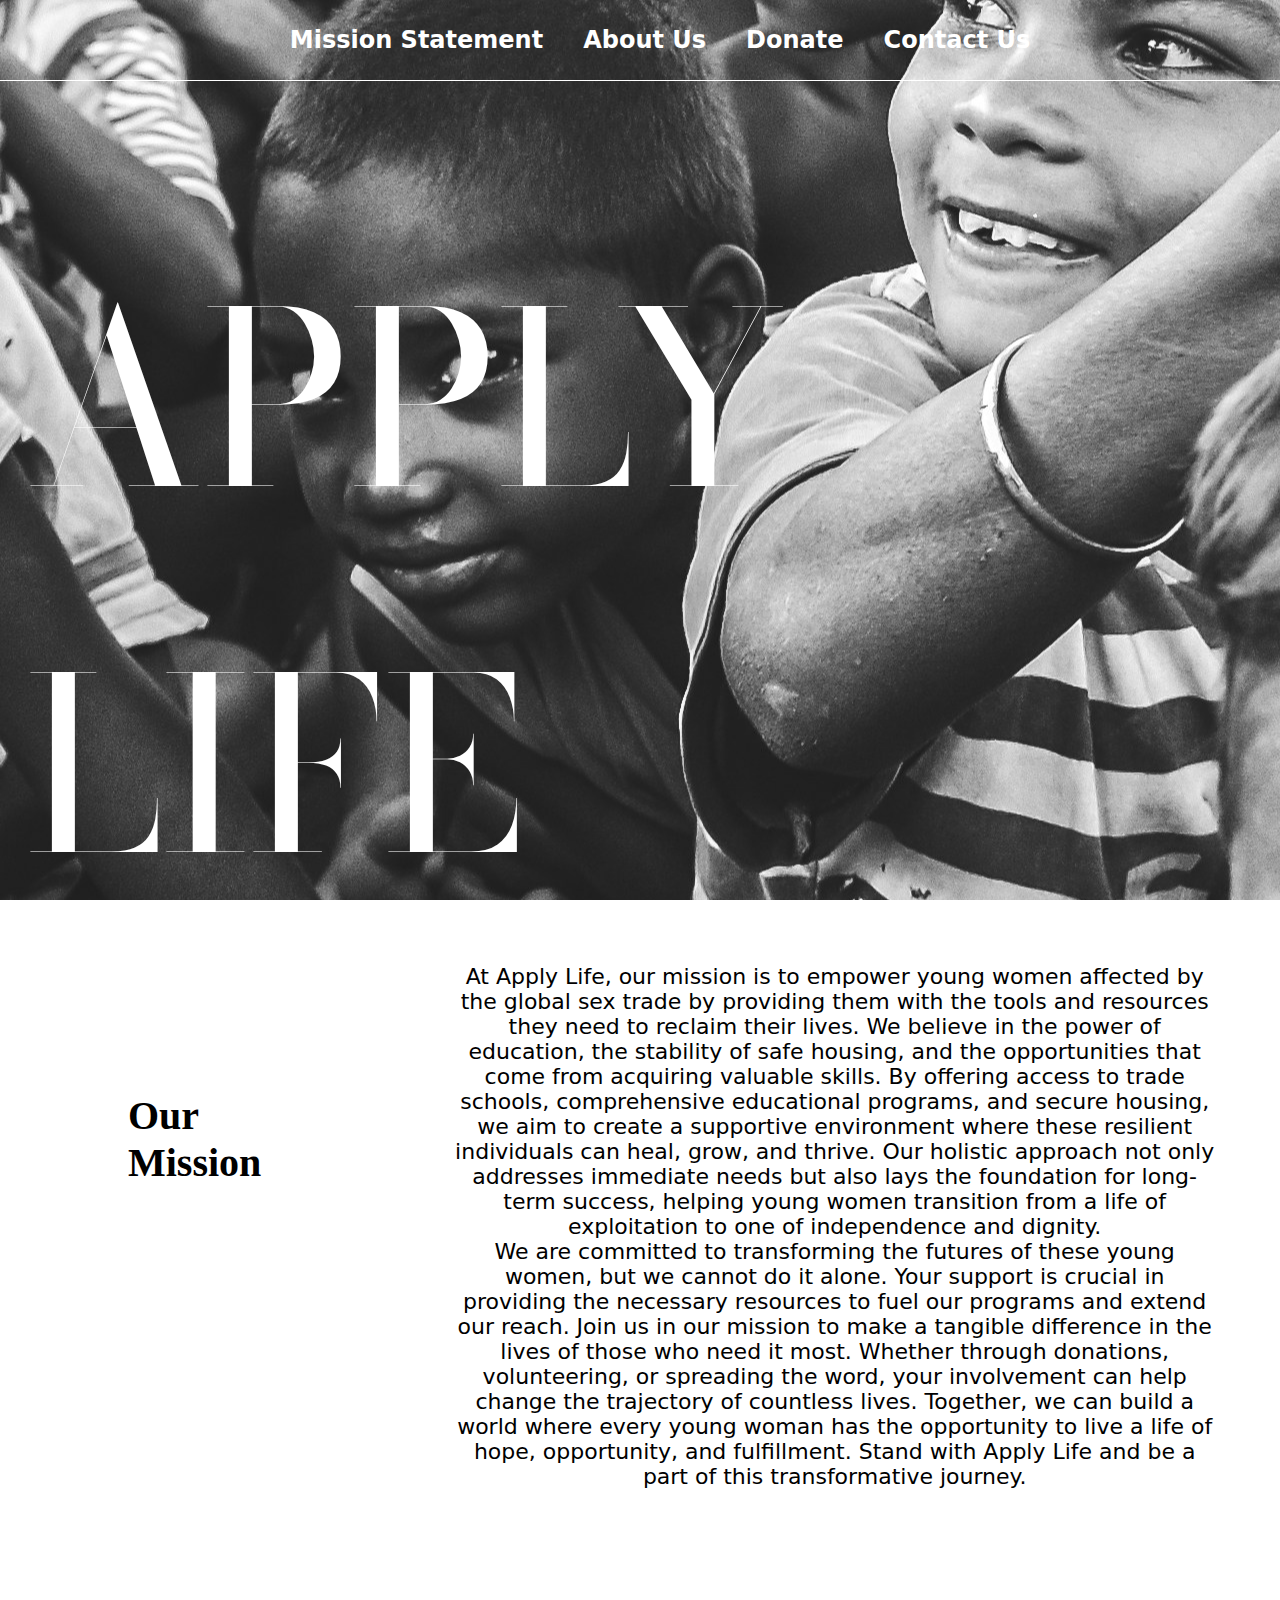
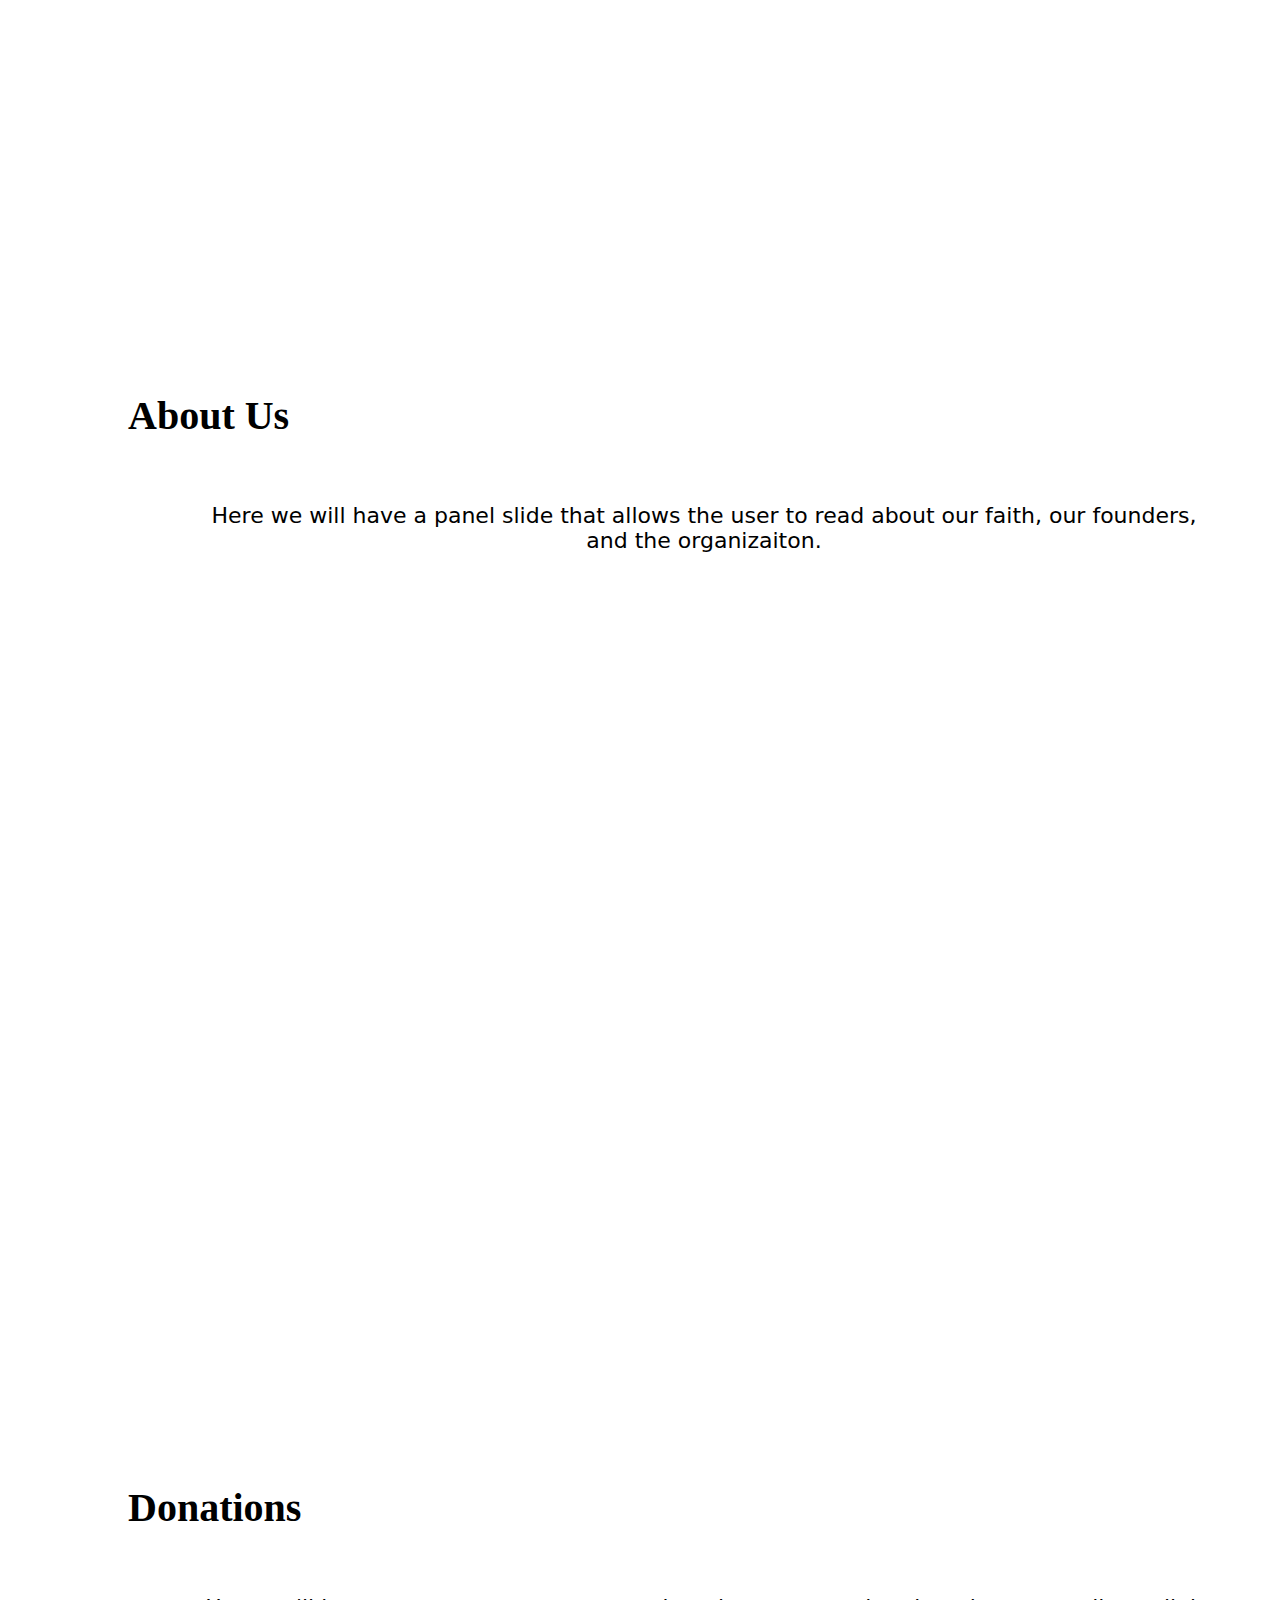
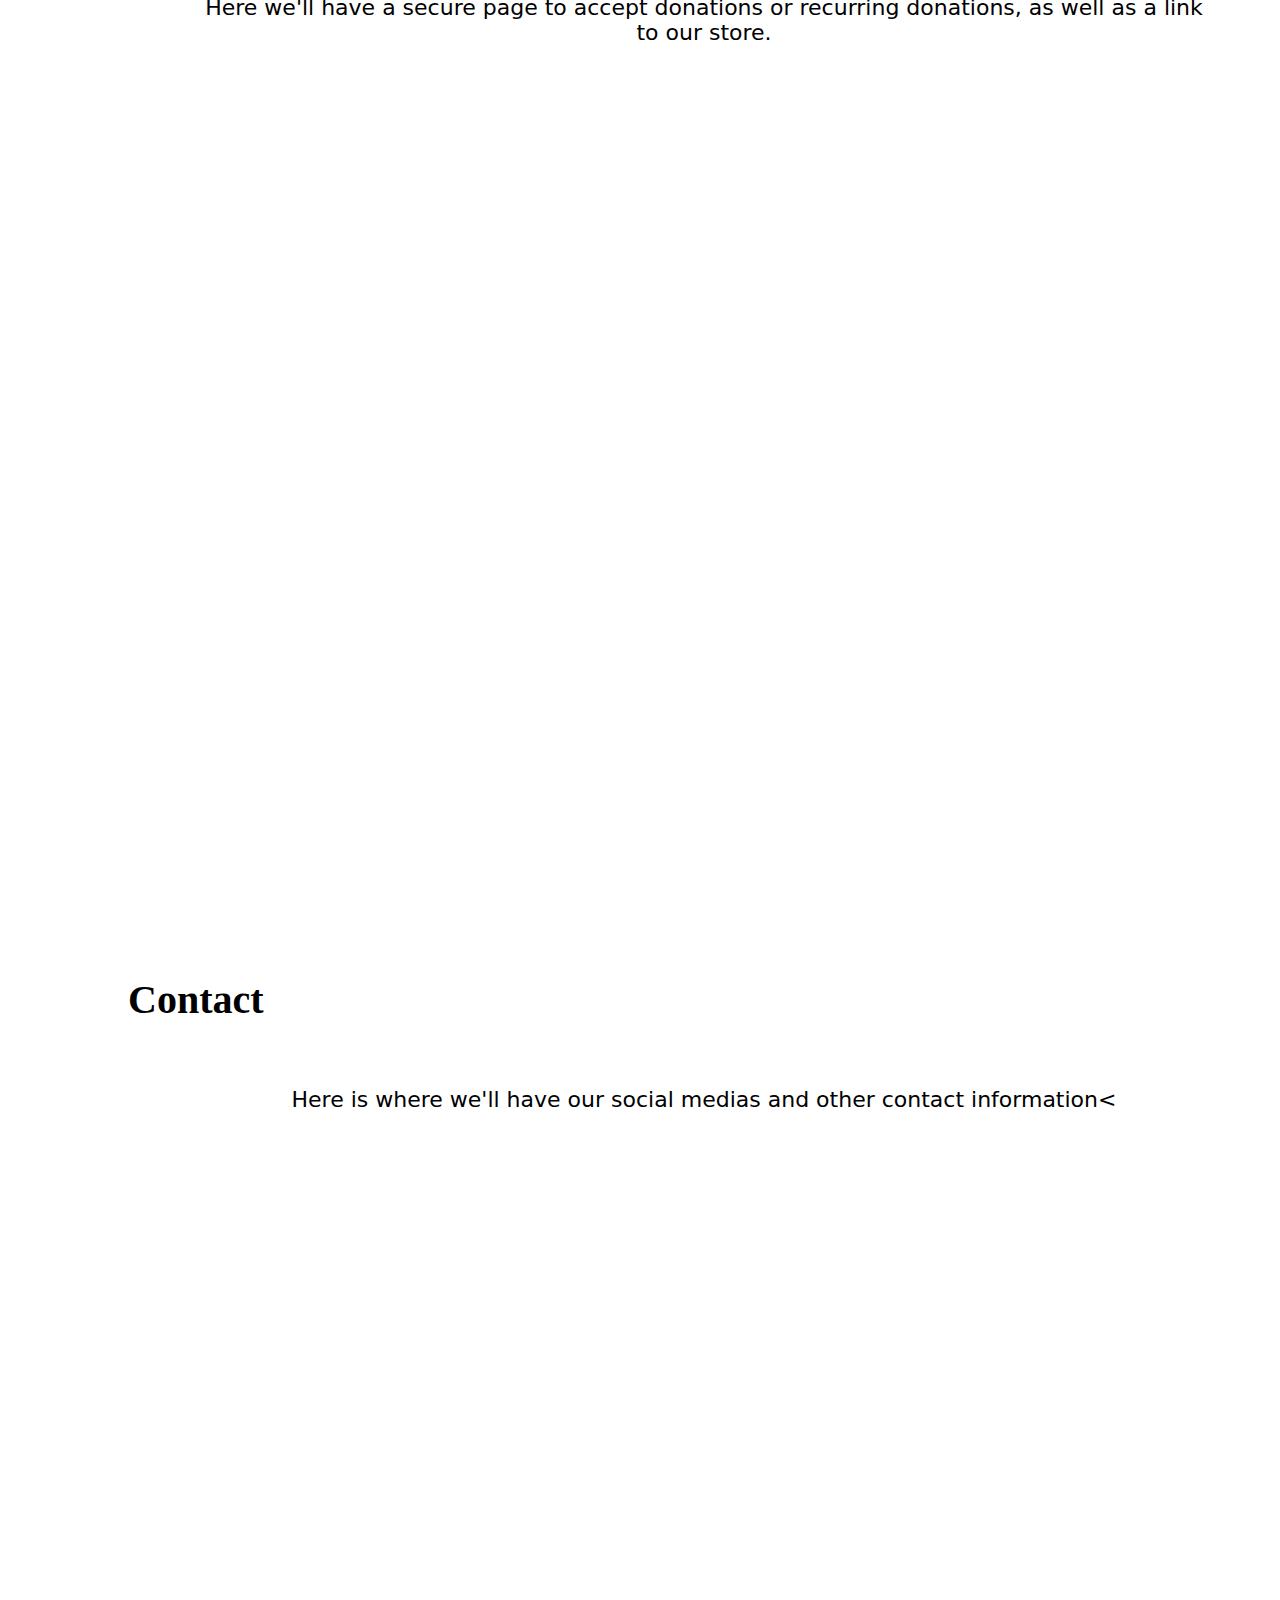
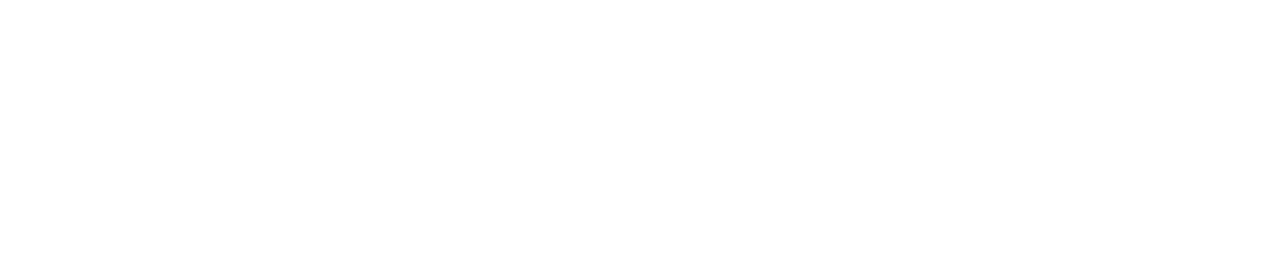
==== main.html @ 0bd79c7b "Add files via upload" ====
<!DOCTYPE html>
<html lang="en">
<head>
    <meta charset="UTF-8">
    <meta name="viewport" content="width=device-width, initial-scale=1.0">
    <title>Apply Life</title>
    <link rel="stylesheet" href="mainstyles.css">
    <link rel="preconnect" href="https://fonts.googleapis.com">
    <link rel="preconnect" href="https://fonts.gstatic.com" crossorigin>
    <link href="https://fonts.googleapis.com/css2?family=Quicksand:wght@300..700&display=swap" rel="stylesheet">
    <link rel="preconnect" href="https://fonts.googleapis.com">
    <link rel="preconnect" href="https://fonts.gstatic.com" crossorigin>
    <link href="https://fonts.googleapis.com/css2?family=Bodoni+Moda+SC:ital,opsz,wght@0,6..96,400..900;1,6..96,400..900&display=swap" rel="stylesheet">
    </head>
    <body>
        <section id="homepage">
            <div class="navbar">
                <ul>
                    <li><a href="/main.html#mission-statement">Mission Statement</a></li>
                    <li><a href="/main.html#about-us">About Us</a></li>
                    <li><a href="/main.html#donate">Donate</a></li>
                    <li><a href="/main.html#contact-us">Contact Us</a></li>
                </ul>
            </div>
            <h1 class="maintext">APPLY LIFE</h1>
            <p class="bottom-text">Breaking News: Our mission is to apply life... | Latest Update: New initiatives launched... | Contact us for more information...</p>
        </section>
        <section id="mission-statement">
            <h2 class="title">Our Mission</h2>
            <p class="our-mission">At Apply Life, our mission is to empower young women affected by the global sex trade by providing them with the tools and resources they need to reclaim their lives. We believe in the power of education, the stability of safe housing, and the opportunities that come from acquiring valuable skills. By offering access to trade schools, comprehensive educational programs, and secure housing, we aim to create a supportive environment where these resilient individuals can heal, grow, and thrive. Our holistic approach not only addresses immediate needs but also lays the foundation for long-term success, helping young women transition from a life of exploitation to one of independence and dignity. <br>

                We are committed to transforming the futures of these young women, but we cannot do it alone. Your support is crucial in providing the necessary resources to fuel our programs and extend our reach. Join us in our mission to make a tangible difference in the lives of those who need it most. Whether through donations, volunteering, or spreading the word, your involvement can help change the trajectory of countless lives. Together, we can build a world where every young woman has the opportunity to live a life of hope, opportunity, and fulfillment. Stand with Apply Life and be a part of this transformative journey.</p>
        </section>
        <section id="about-us">
            <h2 class="title">About Us</h2>
            <p class="our-mission">Here we will have a panel slide that allows the user to read about our faith, our founders, and the organizaiton.</p>
        </section>
        <section id="donate">
            <h2 class="title">Donations</h2>
            <p class="our-mission">Here we'll have a secure page to accept donations or recurring donations, as well as a link to our store. </p>
        </section>
        <section id="contact-us">
            <h2 class="title">Contact</h2>
            <p class="our-mission">Here is where we'll have our social medias and other contact information<</p>
        </section>
    </body>
</html>
---- mainstyles.css ----
body, html {
    margin: 0;
    padding: 0;
}

#homepage {
    position: relative;
    background-image: url('background3.jpg');
    background-repeat: no-repeat;
    background-position: center;
    object-fit: cover;
    width: 100vw;
    height: 100vh;
    display: flex;
    flex-direction: column;
    font-family: system-ui, -apple-system, BlinkMacSystemFont, 'Segoe UI', Roboto, Oxygen, Ubuntu, Cantarell, 'Open Sans', 'Helvetica Neue', sans-serif;
}

.navbar {
    position: relative;
    top: 0;
    width: 100vw;
    background-color: transparent;
    display: flex;
    justify-content: center;
    right: 0;
    border-bottom: solid 1px white;
}

.navbar ul {
    list-style: none;
    display: flex;
    gap: 20px;
}

.navbar li {
    margin: 10px;
}

.navbar a {
    text-decoration: none;
    color: white;
    font-size: 24px;
    font-weight: bold;
}

.maintext {
    font-family: 'Bodoni Moda SC';
    font-weight: 200;
    font-size: 240px;
    position: relative;
    top: 15%;
    left: 2%;
    color: white;
    margin: 0;
    padding: 0;
}

.bottom-text {
    position: relative;
    color: white;
    top: 29%;
    left: 50%;
    transform: translateX(-50%);
    background-color: transparent;
    height: 50px;
    width: 100%;
    overflow: hidden;
    display: flex;
    align-items: center;
    text-align: center;
    justify-content: center;
    border-top: solid 1px white;
    font-family: system-ui, -apple-system, BlinkMacSystemFont, 'Segoe UI', Roboto, Oxygen, Ubuntu, Cantarell, 'Open Sans', 'Helvetica Neue', sans-serif;
}    

#mission-statement {
    position: relative;
    height: 100vh;
    width: 100vw;
    background-color: white;
    display: flex;
    flex-direction: row;
}

.title {
    font-size: 40px;
    margin-left: 10%;
    margin-top: 15%;
}

.our-mission {
    font-family: system-ui, -apple-system, BlinkMacSystemFont, 'Segoe UI', Roboto, Oxygen, Ubuntu, Cantarell, 'Open Sans', 'Helvetica Neue', sans-serif;
    color: black;
    font-size: 22px;
    align-items: center;
    text-align: center;
    margin-left: 15%;
    margin-right: 5%;
    margin-top: 5%;
    margin-bottom: 5%;
}

#about-us {
    position: relative;
    height: 100vh;
    width: 100vw;
}

#donate {
    position: relative;
    height: 100vh;
    width: 100vw;
}

#contact-us {
    position: relative;
    height: 100vh;
    width: 100vw;
}
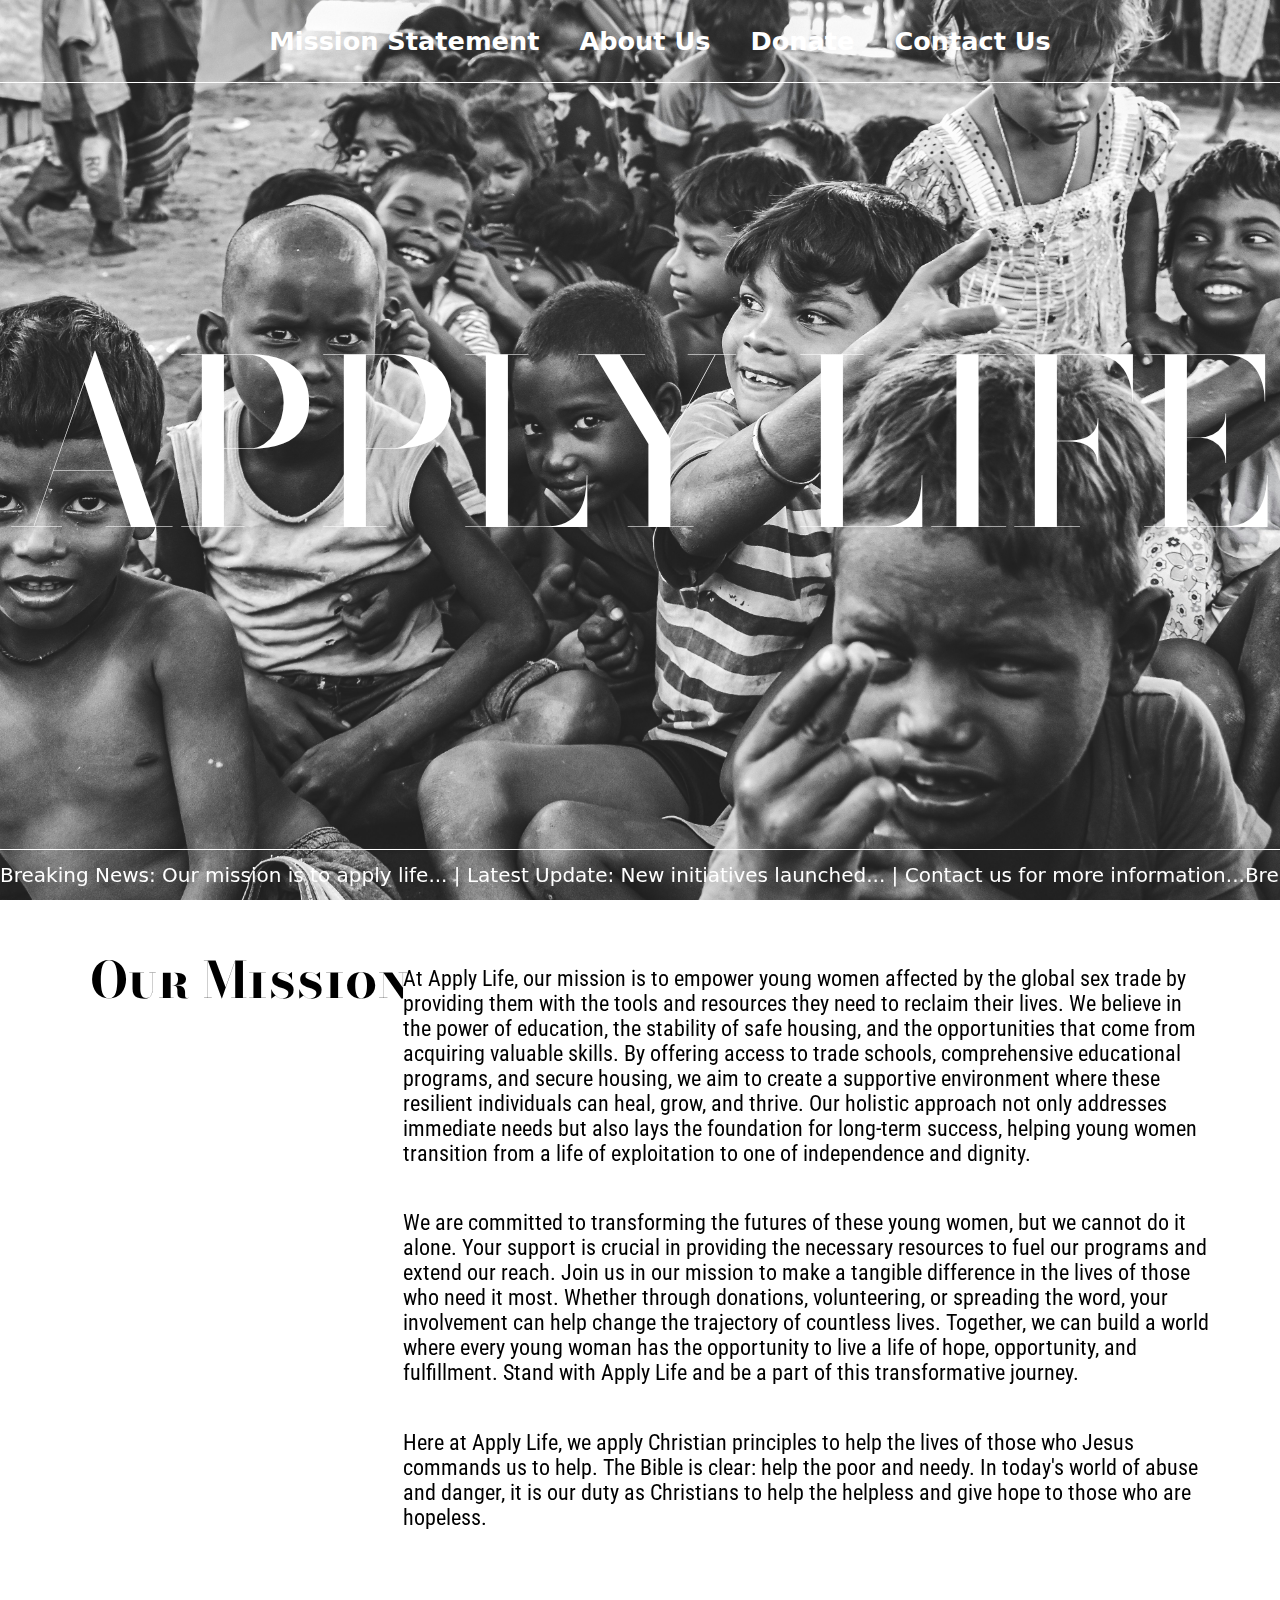
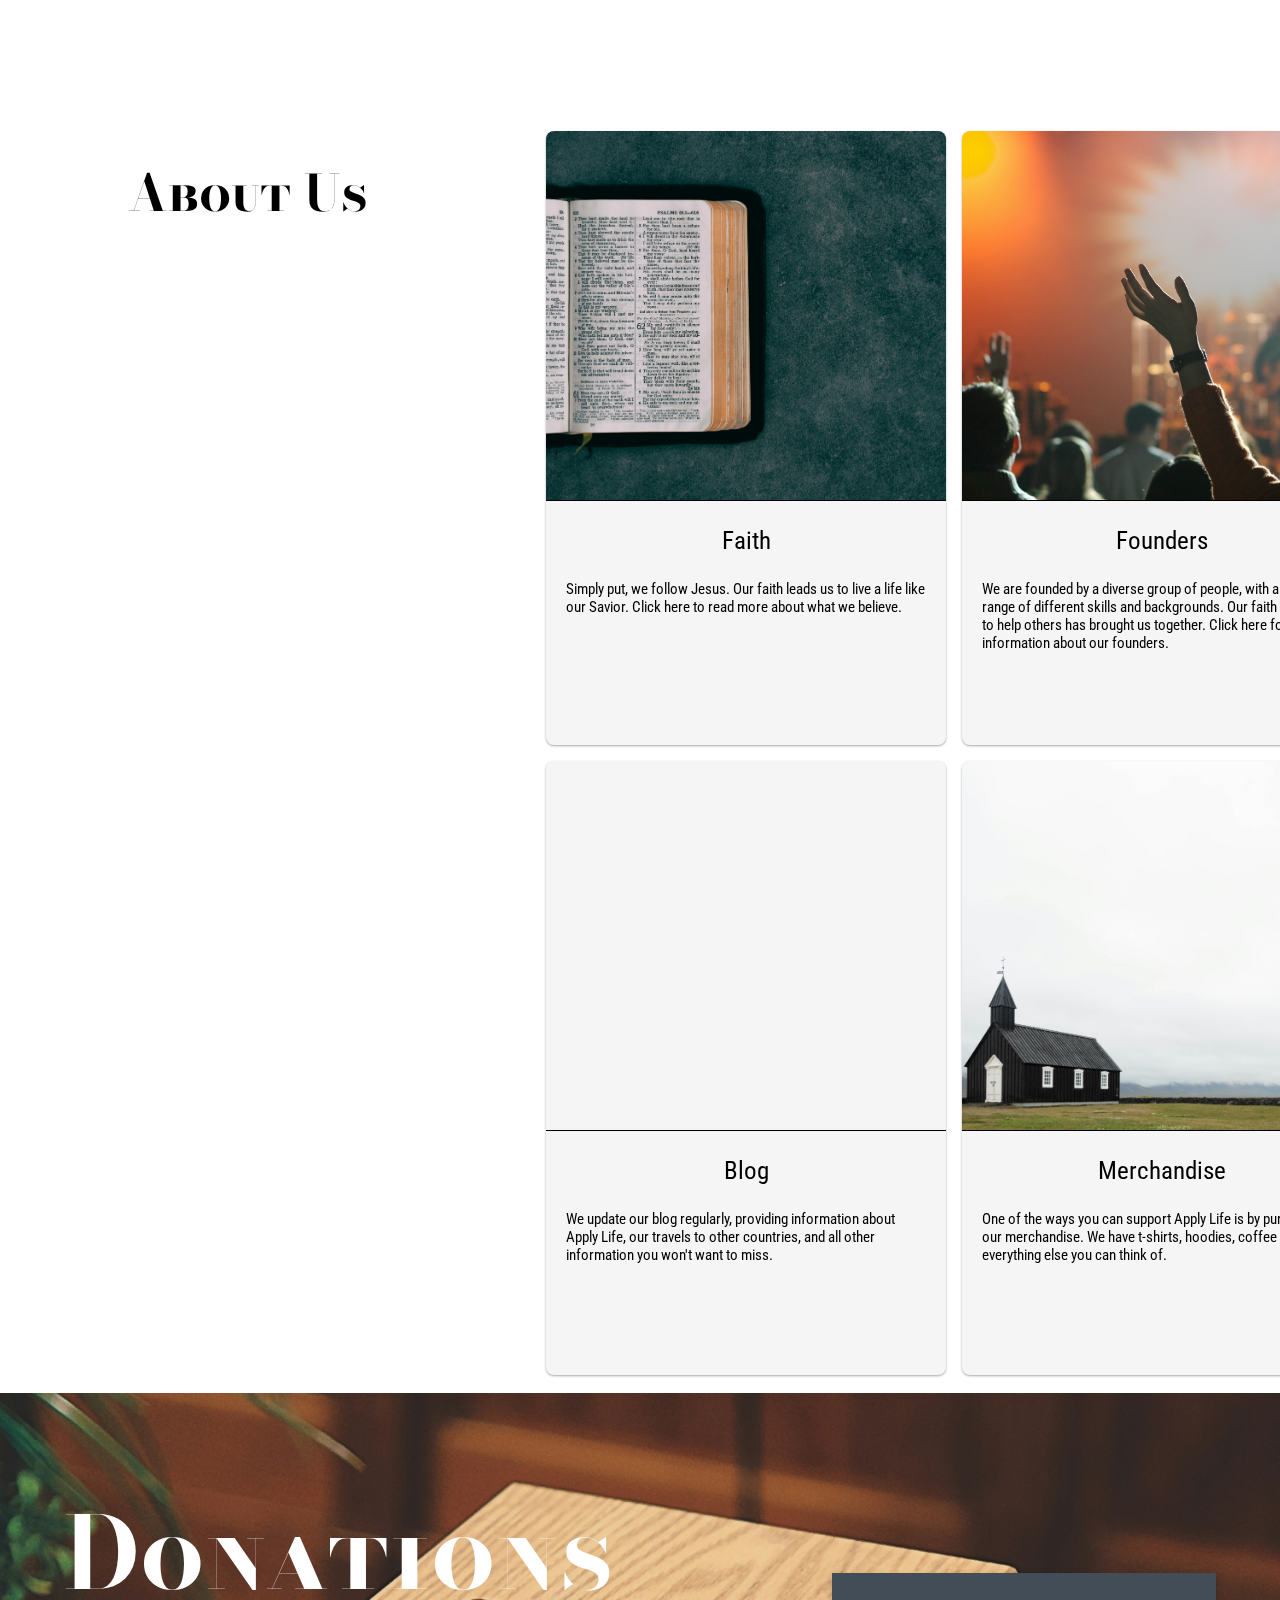
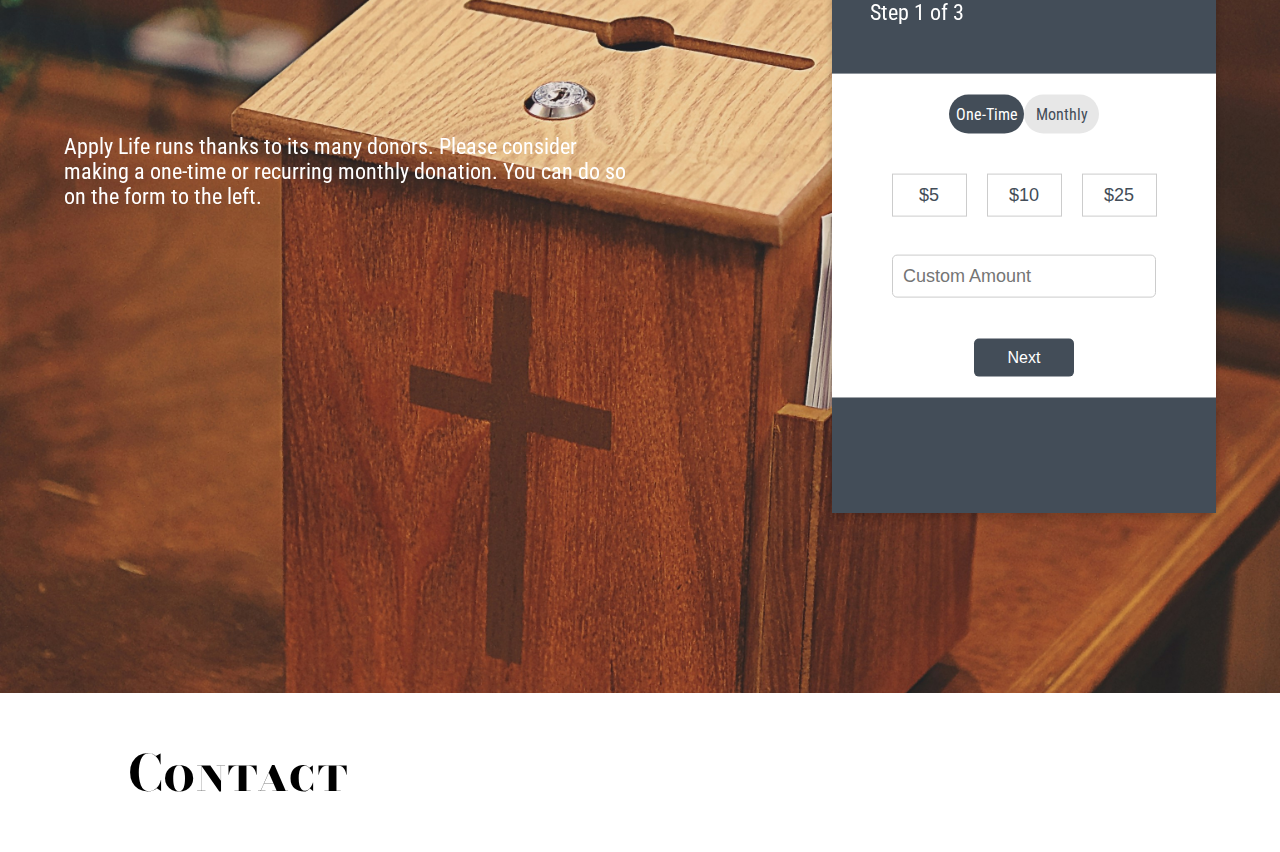
==== commit 02418ceb: "Add files via upload" ====
--- a/main.html
+++ b/main.html
@@ -1,16 +1,19 @@
 <!DOCTYPE html>
 <html lang="en">
-<head>
-    <meta charset="UTF-8">
-    <meta name="viewport" content="width=device-width, initial-scale=1.0">
-    <title>Apply Life</title>
-    <link rel="stylesheet" href="mainstyles.css">
-    <link rel="preconnect" href="https://fonts.googleapis.com">
-    <link rel="preconnect" href="https://fonts.gstatic.com" crossorigin>
-    <link href="https://fonts.googleapis.com/css2?family=Quicksand:wght@300..700&display=swap" rel="stylesheet">
-    <link rel="preconnect" href="https://fonts.googleapis.com">
-    <link rel="preconnect" href="https://fonts.gstatic.com" crossorigin>
-    <link href="https://fonts.googleapis.com/css2?family=Bodoni+Moda+SC:ital,opsz,wght@0,6..96,400..900;1,6..96,400..900&display=swap" rel="stylesheet">
+    <head>
+        <meta charset="UTF-8">
+        <meta name="viewport" content="width=device-width, initial-scale=1.0">
+        <title>Apply Life</title>
+        <link rel="stylesheet" href="mainstyles.css">
+        <link rel="preconnect" href="https://fonts.googleapis.com">
+        <link rel="preconnect" href="https://fonts.gstatic.com" crossorigin>
+        <link href="https://fonts.googleapis.com/css2?family=Bodoni+Moda+SC:ital,opsz,wght@0,6..96,400..900;1,6..96,400..900&display=swap" rel="stylesheet">
+        <link rel="preconnect" href="https://fonts.googleapis.com">
+        <link rel="preconnect" href="https://fonts.gstatic.com" crossorigin>
+        <link href="https://fonts.googleapis.com/css2?family=Oswald:wght@200..700&display=swap" rel="stylesheet">
+        <link rel="preconnect" href="https://fonts.googleapis.com">
+        <link rel="preconnect" href="https://fonts.gstatic.com" crossorigin>
+        <link href="https://fonts.googleapis.com/css2?family=Oswald:wght@200..700&family=Roboto+Condensed:ital,wght@0,100..900;1,100..900&display=swap" rel="stylesheet">    
     </head>
     <body>
         <section id="homepage">
@@ -23,25 +26,102 @@
                 </ul>
             </div>
             <h1 class="maintext">APPLY LIFE</h1>
-            <p class="bottom-text">Breaking News: Our mission is to apply life... | Latest Update: New initiatives launched... | Contact us for more information...</p>
+            <div class="loading-bar">
+                <div class="scrolling-text">
+                    <span>Breaking News: Our mission is to apply life... | Latest Update: New initiatives launched... | Contact us for more information...</span>
+                    <span>Breaking News: Our mission is to apply life... | Latest Update: New initiatives launched... | Contact us for more information...</span>
+                </div>
+            </div>
         </section>
-        <section id="mission-statement">
-            <h2 class="title">Our Mission</h2>
-            <p class="our-mission">At Apply Life, our mission is to empower young women affected by the global sex trade by providing them with the tools and resources they need to reclaim their lives. We believe in the power of education, the stability of safe housing, and the opportunities that come from acquiring valuable skills. By offering access to trade schools, comprehensive educational programs, and secure housing, we aim to create a supportive environment where these resilient individuals can heal, grow, and thrive. Our holistic approach not only addresses immediate needs but also lays the foundation for long-term success, helping young women transition from a life of exploitation to one of independence and dignity. <br>
-
-                We are committed to transforming the futures of these young women, but we cannot do it alone. Your support is crucial in providing the necessary resources to fuel our programs and extend our reach. Join us in our mission to make a tangible difference in the lives of those who need it most. Whether through donations, volunteering, or spreading the word, your involvement can help change the trajectory of countless lives. Together, we can build a world where every young woman has the opportunity to live a life of hope, opportunity, and fulfillment. Stand with Apply Life and be a part of this transformative journey.</p>
+        <section id="mission-statement" class="first-section">
+            <div class="text-section">
+                <h2 class="title">Our Mission</h2>
+                <div class="text-container">
+                    <p class="section-text">At Apply Life, our mission is to empower young women affected by the global sex trade by providing them with the tools and resources they need to reclaim their lives. We believe in the power of education, the stability of safe housing, and the opportunities that come from acquiring valuable skills. By offering access to trade schools, comprehensive educational programs, and secure housing, we aim to create a supportive environment where these resilient individuals can heal, grow, and thrive. Our holistic approach not only addresses immediate needs but also lays the foundation for long-term success, helping young women transition from a life of exploitation to one of independence and dignity. </p>
+                
+                    <p class="section-text">We are committed to transforming the futures of these young women, but we cannot do it alone. Your support is crucial in providing the necessary resources to fuel our programs and extend our reach. Join us in our mission to make a tangible difference in the lives of those who need it most. Whether through donations, volunteering, or spreading the word, your involvement can help change the trajectory of countless lives. Together, we can build a world where every young woman has the opportunity to live a life of hope, opportunity, and fulfillment. Stand with Apply Life and be a part of this transformative journey.</p>
+                
+                    <p class="section-text">Here at Apply Life, we apply Christian principles to help the lives of those who Jesus commands us to help. The Bible is clear: help the poor and needy. In today's world of abuse and danger, it is our duty as Christians to help the helpless and give hope to those who are hopeless.</p>
+                </div>    
+            </div>
         </section>
-        <section id="about-us">
+        <section id="about-us" class="main-section">
             <h2 class="title">About Us</h2>
-            <p class="our-mission">Here we will have a panel slide that allows the user to read about our faith, our founders, and the organizaiton.</p>
+            <div class="bio-boxes">
+                <div class="top-row">
+                    <div class="box">
+                        <div class="top-section section1"></div>
+                        <div class="line"></div>
+                        <div class="bottom-section">
+                            <p class="box-text">Faith</p>
+                            <p class="section-text-box">Simply put, we follow Jesus. Our faith leads us to live a life like our Savior. Click here to read more about what we believe.</p>
+                        </div>
+                    </div>
+                    <div class="box">
+                        <div class="top-section section2"></div>
+                        <div class="line"></div>
+                        <div class="bottom-section">
+                            <p class="box-text">Founders</p>
+                            <p class="section-text-box">We are founded by a diverse group of people, with a wide range of different skills and backgrounds. Our faith and desire to help others has brought us together. Click here for more information about our founders. </p>
+                        </div>
+                    </div>
+                </div>
+                <div class="second-row">
+                    <div class="box">
+                        <div class="top-section section3"></div>
+                        <div class="line"></div>
+                        <div class="bottom-section">
+                            <p class="box-text">Blog</p>
+                            <p class="section-text-box">We update our blog regularly, providing information about Apply Life, our travels to other countries, and all other information you won't want to miss.</p>
+                        </div>
+                    </div>
+                    <div class="box">
+                        <div class="top-section section4"></div>
+                        <div class="line"></div>
+                        <div class="bottom-section">
+                            <p class="box-text">Merchandise</p>
+                            <p class="section-text-box">One of the ways you can support Apply Life is by purchasing our merchandise. We have t-shirts, hoodies, coffee mugs, and everything else you can think of.</p>
+                        </div>
+                    </div>
+                </div>
+            </div>
         </section>
-        <section id="donate">
-            <h2 class="title">Donations</h2>
-            <p class="our-mission">Here we'll have a secure page to accept donations or recurring donations, as well as a link to our store. </p>
+        <section id="donate" class="main-section-different">
+            <div class="donation-text">
+                <h2 class="title-different">Donations</h2>
+                <p class="section-text-different">Apply Life runs thanks to its many donors. Please consider making a one-time or recurring monthly donation. You can do so on the form to the left. </p>
+            </div>
+            <div class="donation-box">
+                <p class="step-text">Step 1 of 3</p>
+                    <div class="donation-form">
+                        <div class="toggle-button">
+                            <input type="radio" id="one-time" name="donation-type" checked>
+                            <label for="one-time"><span>One-Time</span></label>
+                            <input type="radio" id="monthly" name="donation-type">
+                            <label for="monthly"><span>Monthly</span></label>
+                        </div>
+                        
+                        <div class="amount-buttons">
+                            <button type="button">$5</button>
+                            <button type="button">$10</button>
+                            <button type="button">$25</button>
+                        </div>
+                        
+                        <div class="custom-amount">
+                            <input type="text" placeholder="Custom Amount">
+                        </div>
+                        
+                        <div class="next-button">
+                            <button type="button">Next</button>
+                        </div>
+                  </div>
+            </div>
         </section>
-        <section id="contact-us">
+        <section id="contact-us" class="main-section">
             <h2 class="title">Contact</h2>
-            <p class="our-mission">Here is where we'll have our social medias and other contact information<</p>
+            <div class="social-medias">
+                
+            </div>
         </section>
     </body>
 </html>--- a/mainstyles.css
+++ b/mainstyles.css
@@ -5,11 +5,22 @@
     padding: 0;
 }
 
+body::-webkit-scrollbar {
+    display: none;
+}
+
+/* Hide scrollbar for IE, Edge and Firefox */
+body {
+    -ms-overflow-style: none;  /* IE and Edge */
+    scrollbar-width: none;  /* Firefox */
+}
+
 #homepage {
     position: relative;
     background-image: url('background3.jpg');
     background-repeat: no-repeat;
     background-position: center;
+    background-size: cover;
     object-fit: cover;
     width: 100vw;
     height: 100vh;
@@ -42,81 +53,417 @@
 .navbar a {
     text-decoration: none;
     color: white;
-    font-size: 24px;
+    font-size: 2vw;
     font-weight: bold;
 }
 
 .maintext {
     font-family: 'Bodoni Moda SC';
     font-weight: 200;
-    font-size: 240px;
-    position: relative;
-    top: 15%;
-    left: 2%;
+    font-size: 18vw;
+    position: relative;
+    text-align: center;
+    justify-content: center;
+    top: 40%;
+    transform: translateY(-50%);
+    white-space: nowrap;
     color: white;
     margin: 0;
     padding: 0;
 }
 
-.bottom-text {
-    position: relative;
-    color: white;
-    top: 29%;
-    left: 50%;
-    transform: translateX(-50%);
-    background-color: transparent;
-    height: 50px;
+.loading-bar {
+    position: fixed;
+    bottom: 0;
+    left: 0;
     width: 100%;
-    overflow: hidden;
-    display: flex;
-    align-items: center;
-    text-align: center;
-    justify-content: center;
+    height: 50px; /* Adjust the height to fit your text */
+    background-color: transparent; /* Background color of the bar */
     border-top: solid 1px white;
     font-family: system-ui, -apple-system, BlinkMacSystemFont, 'Segoe UI', Roboto, Oxygen, Ubuntu, Cantarell, 'Open Sans', 'Helvetica Neue', sans-serif;
-}    
-
-#mission-statement {
-    position: relative;
-    height: 100vh;
+    overflow: hidden; /* Hide overflow text */
+    display: flex;
+    align-items: center; /* Center text vertically */
+}
+
+.scrolling-text {
+    display: flex; /* Use flex to align the text spans horizontally */
+    white-space: nowrap;
+    animation: scroll 20s linear infinite;
+}
+
+@keyframes scroll {
+    0% {
+        transform: translateX(0); /* Start from the initial position */
+    }
+    100% {
+        transform: translateX(-50%); /* Move by half the width of the container to create an endless loop */
+    }
+}
+
+.scrolling-text span {
+    color: white;
+    font-size: 20px; /* Adjust font size as needed */
+    display: inline-block;
+}
+
+.main-section {
+    position: relative;
+    height: auto;
     width: 100vw;
     background-color: white;
     display: flex;
     flex-direction: row;
 }
 
+.first-section {
+    display: flex;
+    flex-direction: row;
+    justify-content: space-between; /* Distribute space between elements */
+    width: 100vw;
+    background-color: white;
+}
+
 .title {
-    font-size: 40px;
+    font-size: 50px;
+    font-family: 'Bodoni Moda SC';
     margin-left: 10%;
-    margin-top: 15%;
-}
-
-.our-mission {
-    font-family: system-ui, -apple-system, BlinkMacSystemFont, 'Segoe UI', Roboto, Oxygen, Ubuntu, Cantarell, 'Open Sans', 'Helvetica Neue', sans-serif;
+    position: -webkit-sticky;
+    position: sticky;
+    top: 0; /* Keep at the top of the viewport */
+    z-index: 1;
+    align-self: flex-start; /* Ensure it stays at the top within its flex container */
+}
+
+.text-section {
+    display: flex;
+    flex-direction: column;
+    width: 70%;  /* Align to the right */
+    margin-top: 0;
+}
+
+.text-container {
+    position: relative;
+    top: -17%;
+    left: 40%;
+}
+
+.section-text {
+    font-family: 'Roboto Condensed', sans-serif;
     color: black;
     font-size: 22px;
+    text-align: left;
+    margin: 5% 5% 5% 5%;
+}
+
+
+.bio-boxes {
+    background-color: transparent;
+    border: none;
+    display: flex;
+    flex-direction: column;
+    margin: 10px;
+    width: 50vw;
+    left: 0%;
+    transform: translateX(25%);
+}
+
+@media (max-width: 1002px) {
+    .bio-boxes {
+        display: none;
+    }
+}
+
+.top-row {
+    display: flex;
+    flex-direction: row;
+    height: 70vh;
+}
+
+.second-row {
+    display: flex;
+    flex-direction: row;
+    height: 70vh;
+}
+
+.box {
+    background-color: rgb(245, 245, 245);
+    border: none;
+    box-shadow: 0 1px 3px rgba(0, 0, 0, 0.12), 0 1px 2px rgba(0, 0, 0, 0.24);
+    margin: 8px;
+    border-radius: 8px;
+    min-width: 400px;
+    transition: transform 0.3s ease, font-size 0.3s ease;
+}
+
+.box:hover {
+    cursor: pointer;
+}
+
+.top-section {
+    position: relative;
+    top: 0;
+    width: 100%;
+    height: 60%;
+    border-top-left-radius: 8px;
+    border-top-right-radius: 8px;
+}
+
+.section1 {
+    background-image: url('sectionphoto2.jpg');
+    background-position: center;
+    background-repeat: no-repeat;
+    background-size: cover;
+}
+
+.section2 {
+    background-image: url('sectionphoto1.jpg');
+    background-position: center;
+    background-repeat: no-repeat;
+    background-size: cover;
+}
+
+.section3 {
+    background-image: url('sectionphoto3.jpg');
+    background-position: center;
+    background-repeat: no-repeat;
+    background-size: cover;
+}
+
+.section4 {
+    background-image: url('sectionphoto4.jpg');
+    background-position: center;
+    background-repeat: no-repeat;
+    background-size: cover;
+}
+
+.line {
+    position: relative;
+    height: 1px;
+    width: 100%;
+    background-color: black;
+    border: none;
+    top: 0;
+}
+
+.bottom-section {
+    position: relative;
+    bottom: 0;
+    width: 100%;
+    height: 40%;
+}
+
+.box-text {
+    position: relative;
+    font-family: 'Roboto Condensed', sans-serif;
+    color: black;
+    font-size: 25px;
     align-items: center;
     text-align: center;
-    margin-left: 15%;
+}
+
+.section-text-box {
+    font-family: 'Roboto Condensed', sans-serif;
+    color: black;
+    font-size: 15px;
+    font-weight: light;
+    text-align: left;
+    margin-left: 5%;
     margin-right: 5%;
-    margin-top: 5%;
-    margin-bottom: 5%;
-}
-
-#about-us {
-    position: relative;
+}
+
+.donation-text {
+    position: relative;
+    display: flex;
+    flex-direction: column;
+    width: 50%;
+}
+
+.main-section-different {
+    position: relative;
+    height: auto;
+    width: 100vw;
     height: 100vh;
-    width: 100vw;
-}
-
-#donate {
-    position: relative;
-    height: 100vh;
-    width: 100vw;
-}
-
-#contact-us {
-    position: relative;
-    height: 100vh;
-    width: 100vw;
-}+    background-image: url('donatephoto.jpg');
+    background-position: center;
+    background-repeat: no-repeat;
+    background-size: cover;
+    display: flex;
+    flex-direction: row;
+}
+
+.title-different {
+    font-size: 100px;
+    font-family: 'Bodoni Moda SC';
+    color: white;
+    margin-left: 10%;
+    position: -webkit-sticky;
+    position: sticky;
+    top: 0; /* Keep at the top of the viewport */
+    z-index: 1;
+    align-self: flex-start; /* Ensure it stays at the top within its flex container */
+}
+
+.section-text-different {
+    font-size: 22px;
+    color: white;
+    font-family: 'Roboto Condensed', sans-serif;
+    margin-left: 10%;
+}
+
+.donation-box {
+    position: relative;
+    height: 60%;
+    width: 30%;
+    background-color: rgb(67, 77, 88);
+    border: none;
+    top: 50%;
+    transform: translateY(-50%);
+    left: 15%;
+    box-shadow: 0 4px 8px rgba(0, 0, 0, 0.2);
+    display: flex;
+    flex-direction: column;
+    font-family: 'Roboto Condensed', sans-serif;
+}
+
+.step-text {
+    position: relative;
+    font-size: 22px;
+    color: white;
+    top: 5%;
+    left: 10%;
+    margin: 0;
+    font-family: 'Roboto Condensed', sans-serif;
+}
+
+.donation-form {
+    position: relative;
+    height: 60%;
+    width: 100%;
+    background-color: white;
+    color: rgb(67, 77, 88);
+    border: none;
+    display: flex;
+    flex-direction: column;
+    font-family: 'Roboto Condensed', sans-serif;
+    top: 50%;
+    transform: translateY(-60%);
+}
+
+.toggle-button {
+    flex: 1;
+    display: flex;
+    justify-content: center;
+    align-items: center;
+    position: relative;
+  }
+  
+  .toggle-button input[type="radio"] {
+    display: none;
+  }
+  
+  .toggle-button label {
+    cursor: pointer;
+  }
+  
+  .toggle-button span {
+    display: inline-block;
+    width: 75px;
+    padding: 10px 0;
+    border-radius: 20px;
+    background-color: #e7e7e7;
+    text-align: center;
+  }
+  
+  .toggle-button input:checked + label span {
+    background-color: rgb(67, 77, 88);
+    color: white;
+  }
+  
+  .toggle-button div {
+    position: absolute;
+    top: 0;
+    left: 0;
+    width: 150px;
+    height: 100%;
+    background-color: gray;
+    border-radius: 20px;
+    transition: left 0.3s;
+    display: flex;
+    justify-content: center;
+    align-items: center;
+  }
+  
+  .amount-buttons {
+    flex: 1;
+    display: flex;
+    flex-direction: row;
+    justify-content: center;
+    align-items: center;
+  }
+  
+  .amount-buttons button {
+    width: 75px;
+    font-size: 18px;
+    padding: 10px;
+    margin: 5px 10px;
+    background-color: rgba(255, 255, 255, 0.5);
+    color: rgb(67, 77, 88);
+    border: 1px solid #ccc;
+    cursor: pointer;
+    transition: background-color 0.3s;
+  }
+  
+  .amount-buttons button:hover {
+    background-color: rgba(255, 255, 255, 0.9);
+  }
+  
+  .custom-amount {
+    position: relative;
+    flex: 1;
+    display: flex;
+    justify-content: center;
+    align-items: center;
+    width: 90%;
+    left: 5%;
+    color: rgb(67, 77, 88);
+  }
+  
+  .custom-amount input[type="text"] {
+    width: 70%;
+    padding: 10px;
+    border: 1px solid #ccc;
+    border-radius: 5px;
+    font-size: 18px;
+    color: rgb(67, 77, 88);
+  }
+  
+  .next-button {
+    flex: 1;
+    display: flex;
+    justify-content: center;
+    align-items: center;
+  }
+  
+  .next-button button {
+    width: 100px;
+    padding: 10px;
+    background-color: rgb(67, 77, 88);
+    border: none;
+    color: white;
+    font-size: 16px;
+    cursor: pointer;
+    border-radius: 5px;
+    transition: background-color 0.3s;
+  }
+  
+  .next-button button:hover {
+    background-color: #ccc;
+  }
+
+  .social-medias {
+    position: relative;
+    background-color: white;
+    height: 2vh;
+    width: 50vw;
+  }
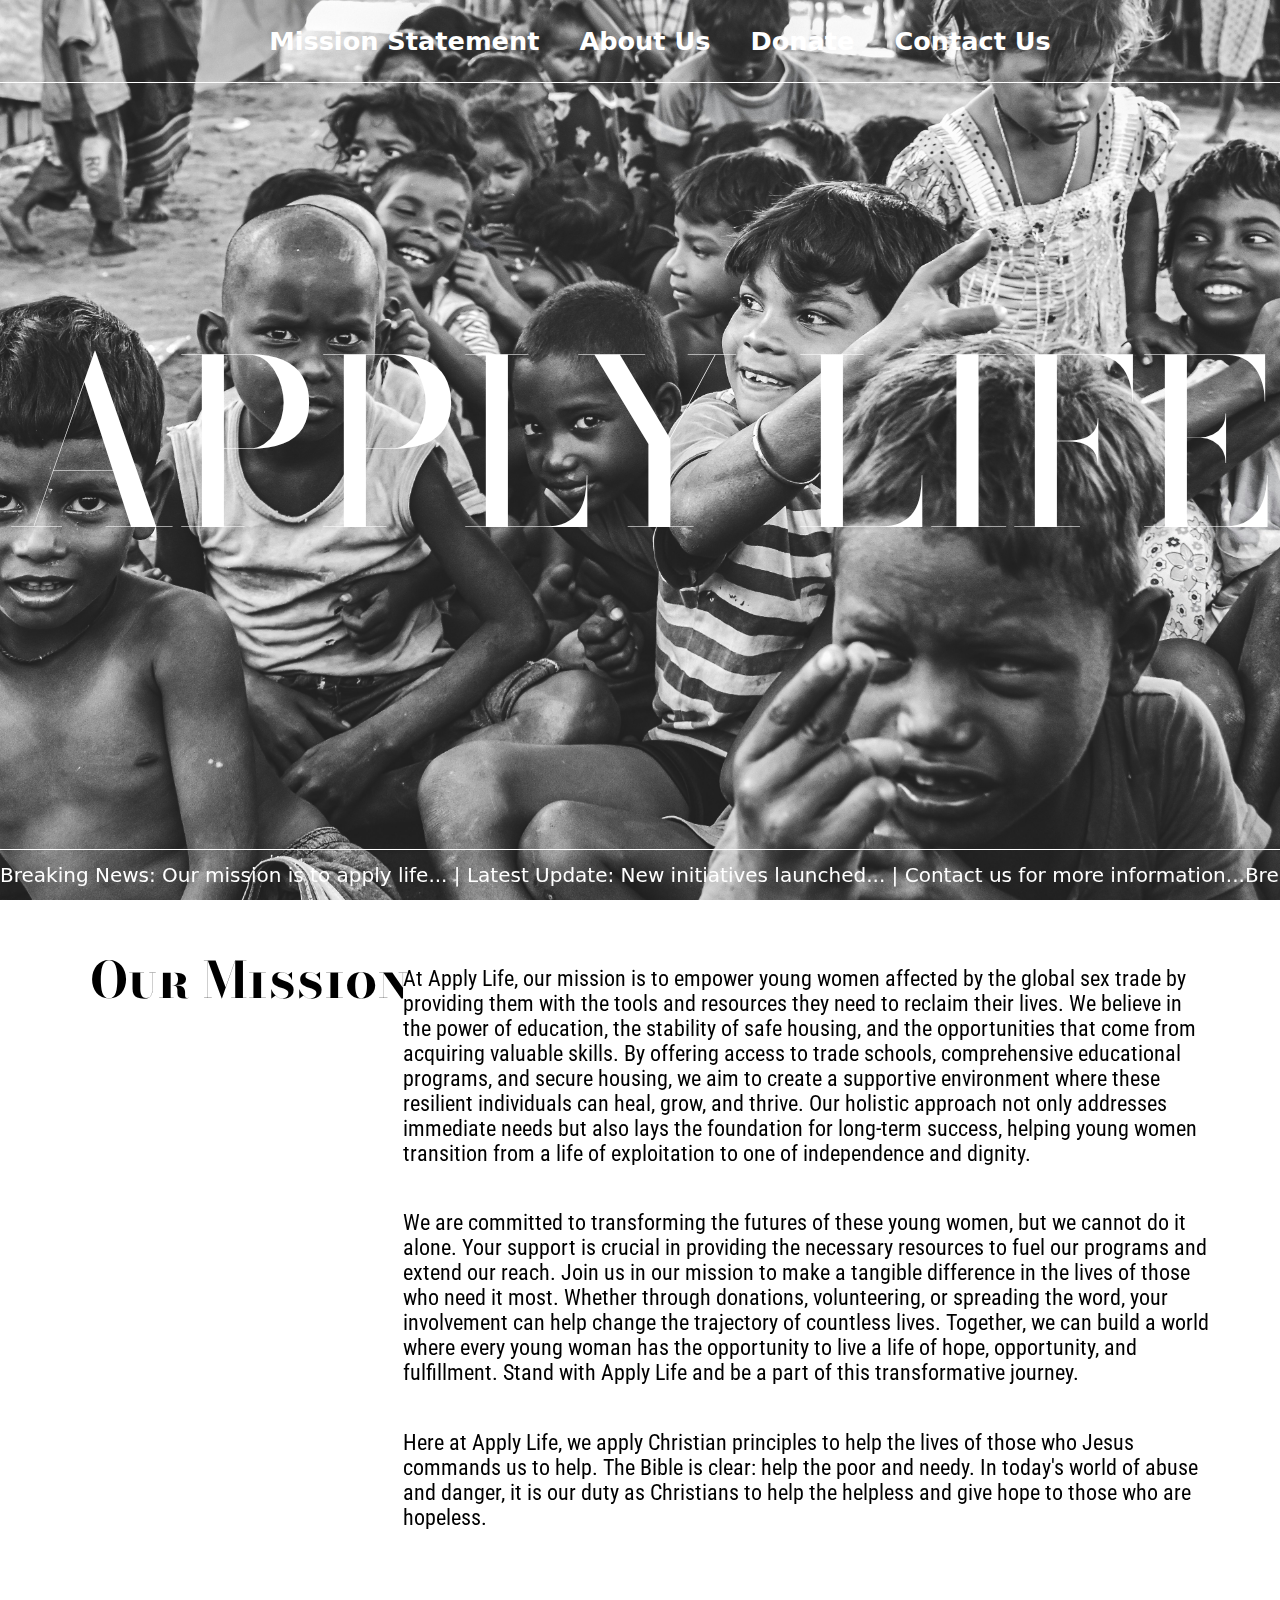
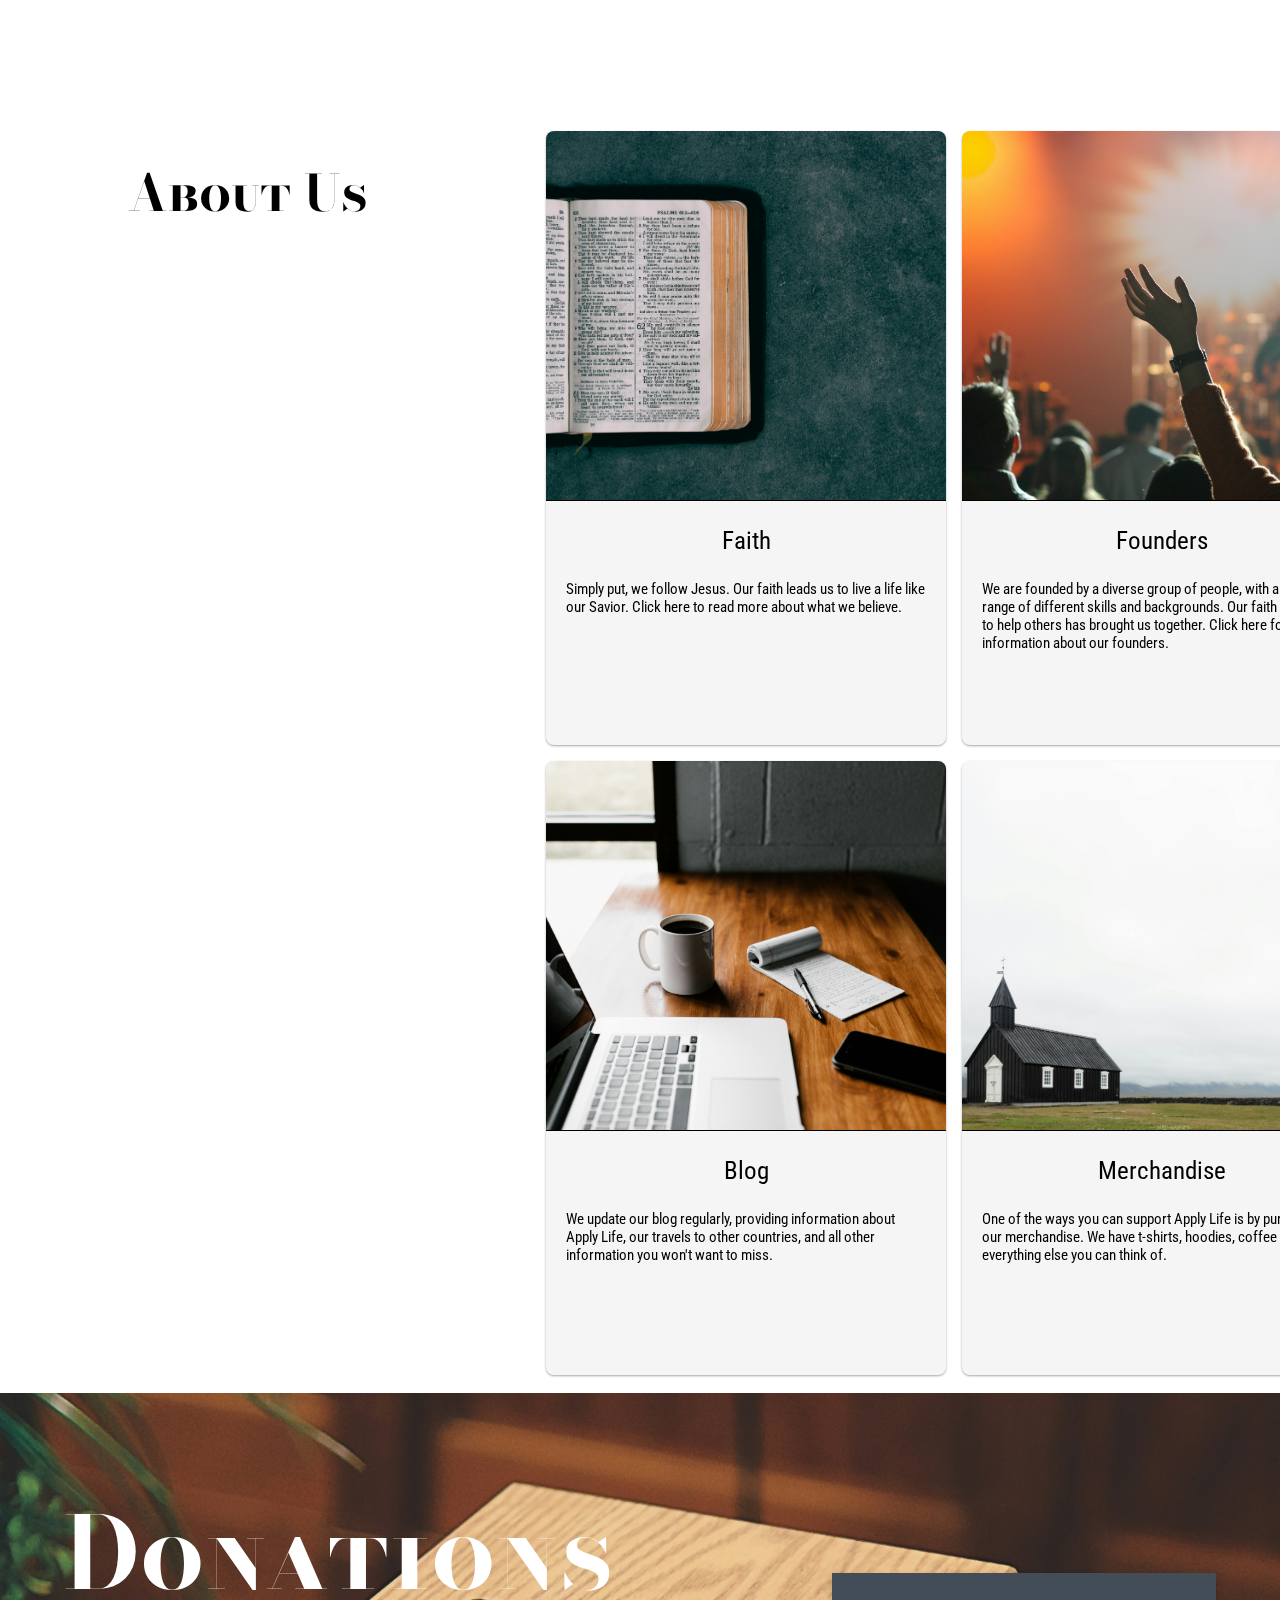
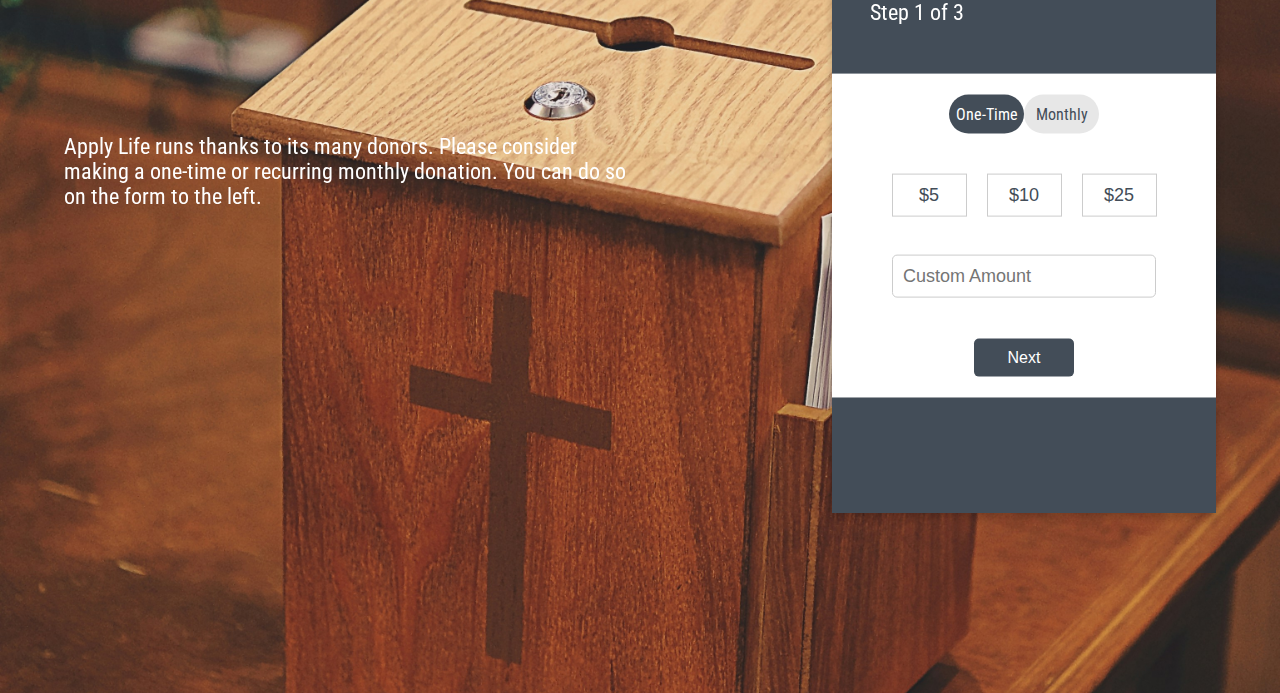
==== commit af8a450b: "Update main.html" ====
--- a/main.html
+++ b/main.html
@@ -117,11 +117,6 @@
                   </div>
             </div>
         </section>
-        <section id="contact-us" class="main-section">
-            <h2 class="title">Contact</h2>
-            <div class="social-medias">
-                
-            </div>
         </section>
     </body>
-</html>+</html>
